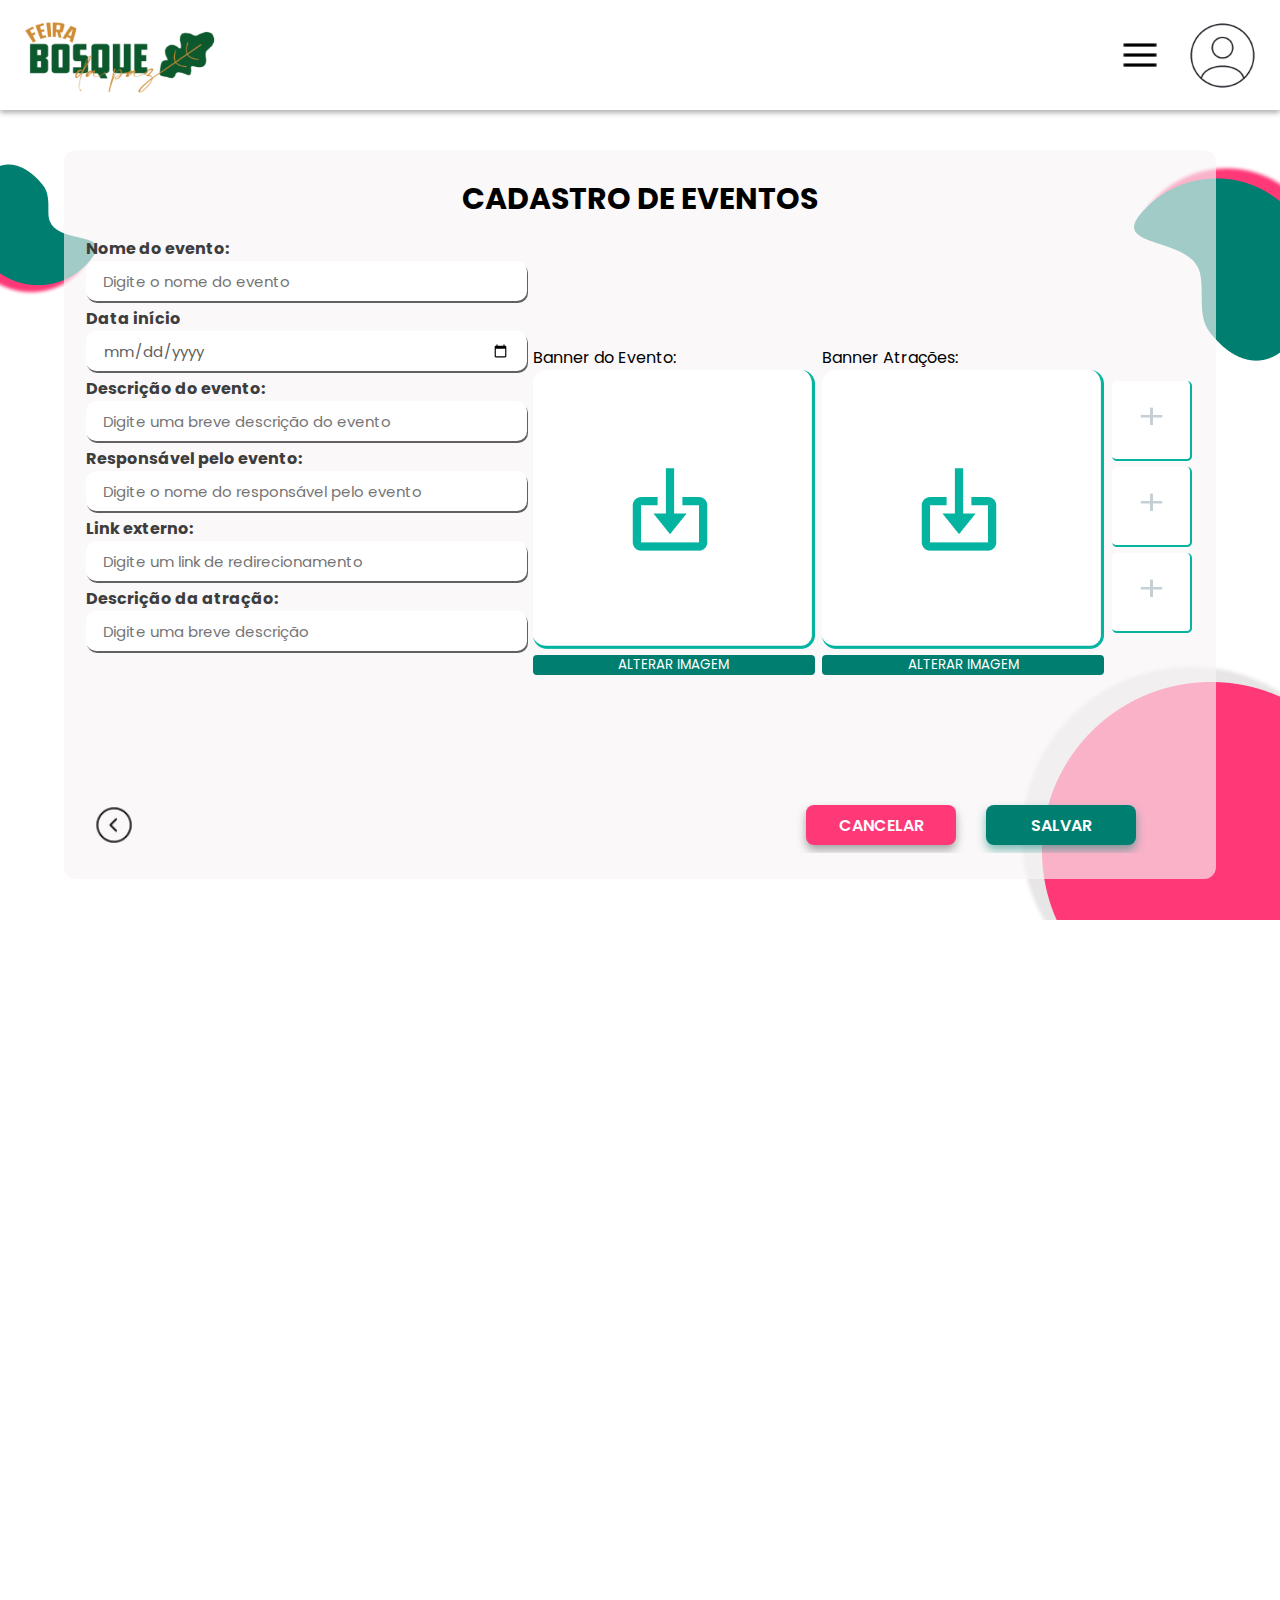
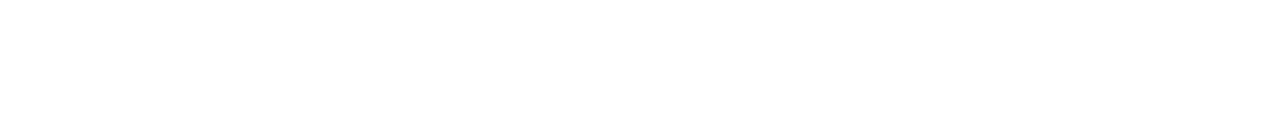
==== cadastro_eventos/Pages/cadastro-evento.html @ d84b22c8 "Atualizado 25/11" ====
<!DOCTYPE html>
<html lang="pt-br">

<head>
    <meta charset="UTF-8">
    <meta name="viewport" content="width=device-width, initial-scale=1.0">
    <title>Cadastro de Eventos</title>
    <link rel="stylesheet" href="../CSS/style-cadastro-evento.css">
</head>

<body>
    <header class="menu-adm">
        <div class="logo">
            <img src="../Images/logo.png" alt="Logo da Feira" class="img-logo">
        </div>

        <nav class="nav-bar">
            <ul class="nav-list">
                <li class="nav-item"><a href="#">Área Administrativa</a></li>
                <li class="nav-item"><a href="#">Eventos</a>
                    <ul class="submenu">
                        <li><a href="" class="item-submenu">Cadastrar Evento</a></li>
                        <li><a href="" class="item-submenu">Gerenciar Evento</a></li>
                    </ul>
                </li>
                <li class="nav-item"><a href="#">Expositores</a>
                    <ul class="submenu">
                        <li><a href="" class="item-submenu">Cadatrar Expositor</a></li>
                        <li><a href="" class="item-submenu">Cadatrar expositor kids</a></li>
                        <li><a href="" class="item-submenu">Cadatrar artista</a></li>
                    </ul>
                </li>
                <li class="nav-item"><a href="#">Carrossel</a>
                    <ul class="submenu">
                        <li><a href="" class="item-submenu">cadastrar Carrosel</a></li>
                        <li><a href="" class="item-submenu">Editar Carrosel</a></li>
                    </ul>
                </li>
                <li class="nav-item"><a href="#">Categorias</a>
                    <ul class="submenu">
                        <li><a href="" class="item-submenu">Todas Categorias</a></li>
                        <li><a href="" class="item-submenu">cadastrar Categorias</a></li>
                    </ul>
                </li>
                <li class="nav-item"><a href="#">Relatórios</a>
                    <ul class="submenu">
                        <li><a href="" class="item-submenu">relatório de usuarios</a></li>
                        <li><a href="" class="item-submenu">validação de expositores</a></li>
                        <li><a href="" class="item-submenu">relatório de expositores</a></li>
                        <li><a href="" class="item-submenu">relatório de eventos</a></li>
                    </ul>
                </li>
                <li class="nav-item"><a href="#">Parceiros</a>
                    <ul class="submenu">
                        <li><a href="" class="item-submenu">cadastrar parceiros</a></li>
                        <li><a href="" class="item-submenu">editar parceiros</a></li>
                    </ul>
                </li>
            </ul>

            <button class="btn-login"><a href="">Login</a></button>
        </nav>

        <div class="sandwich-menu" onclick="menuShow()">
            <img src="../Images/menu.png" alt="menu" class="menu">
        </div>

        <div class="login">
            <img src="../Images/login.png" alt="Botão de login" class="img-login">
        </div>
    </header>


    <main class="principal">
        <div class="box">
            <h2>CADASTRO DE EVENTOS</h2>
            <div class="form-box">
                <form action="#">
                    <div class="input-group">
                        <label>Nome do evento:</label>
                        <input type="text" name="nomedoevento" id="nomedoevento" placeholder="Digite o nome do evento"
                            required>
                    </div>
                    <div class="input-group">
                        <label>Data início</label>
                        <input type="date" id="data-inicio" name="data-inicio" value="0000/00/00">
                    </div>
                    <div class="input-group">
                        <label>Descrição do evento:</label>
                        <input type="text" name="descricaodoevento" id="descricaodoevento"
                            placeholder="Digite uma breve descrição do evento" required>
                    </div>
                    <div class="input-group">
                        <label>Responsável pelo evento:</label>
                        <input type="text" name="responsavelpeloevento" id="esponsavelpeloevento"
                            placeholder="Digite o nome do responsável pelo evento" required>
                    </div>
                    <div class="input-group">
                        <label>Link externo:</label>
                        <input type="text" name="link" id="link" placeholder="Digite um link de redirecionamento"
                            required>
                    </div>
                    <div class="input-group">
                        <label>Descrição da atração:</label>
                        <input type="text" name="descricaodaatracao" id="descricaodaatracao"
                            placeholder="Digite uma breve descrição">
                    </div>
                </form>
                <div class="bottoms-box">
                    <div class="bottoms-group">
                        <label>Banner do Evento:</label>
                        <button id="uploadevento"><img id="banner" src="../Images/Upload de imagens.png"
                                alt=""></button>
                        <button class="alterarimagem">ALTERAR IMAGEM</button>
                    </div>
                    <div class="bottoms-group">
                        <label>Banner Atrações:</label>
                        <button id="uploadatracao"><img id="banner" src="../Images/Upload de imagens.png"
                                alt=""></button>
                        <button class="alterarimagem">ALTERAR IMAGEM</button>
                    </div>
                    <div class="bottoms-group">
                        <div class="add-group">
                            <button id="add"> <img src="../Images/Group 442.png" alt=""></button>
                            <button id="add"> <img src="../Images/Group 442.png" alt=""></button>
                            <button id="add"> <img src="../Images/Group 442.png" alt=""></button>
                        </div>
                    </div>
                </div>
            </div>
            <div class="btns">
                <a href="" class="voltar">
                    <img src="../Images/btn-voltar.png" alt="Botão de voltar" class="btn-voltar">
                </a>

                <div class="btn-cancelar-salvar">
                    <button class="btn btn-cancelar">
                        <a href="">Cancelar</a>
                    </button>

                    <button class="btn btn-salvar">
                        <a href="">Salvar</a>
                </div>
            </div>
        </div>
        </div>
    </main>

    <div class="bolas-fundo">
        <img src="../Images/bola-verde1.png" alt="Bola Fundo 1" class="bola-verde1">
        <img src="../Images/bola-verde2.png" alt="Bola Fundo 2" class="bola-verde2">
        <img src="../Images/bola-rosa.png" alt="Bola Fundo 3" class="bola-rosa">
    </div>

    <script src="../JS/main.js"></script>
</body>

</html>
---- cadastro_eventos/CSS/style-cadastro-evento.css ----
@charset "UTF-8";
@import url('https://fonts.googleapis.com/css2?family=Poppins:ital,wght@0,100;0,200;0,300;0,400;0,500;0,600;0,700;0,800;0,900;1,100;1,200;1,300;1,400;1,500;1,600;1,700;1,800;1,900&display=swap');
@import url('menu-adm.css');

* {
    margin: 0;
    padding: 0;
    box-sizing: border-box;
    font-family: "Poppins", sans-serif;
}
.principal {
    width: 100vw;
    height: 90vh;
    z-index: 1;
}
.principal .box {
    width: 90%;
    height: 90%;
    background-color: rgba(248, 245, 246, 0.65);
    margin: auto;
    margin-top: 40px;
    border-radius: 12px;
    display: flex;
    flex-direction: column;
    align-items: center;
    justify-content: space-around;
    padding: 20px;
}
h2{
    font-size: 30px;
}
.bolas-fundo {
    width: 100vw;
    height: 90vh;
    position: relative;
    top: -90vh;
    z-index: -3;
}
.bolas-fundo .bola-verde1 {
    position: absolute;
    left: -40px;
    top: 6vh;
    z-index: -3;
}
.bolas-fundo .bola-verde2 {
    position: absolute;
    right: -50px;
    top: 6vh;
    z-index: -3;
}

.bolas-fundo .bola-rosa {
    position: absolute;
    right: -100px;
    bottom: -100px;
    z-index: -3;
}
.box .form-box{
    min-height: 80%;
    display: flex;
    flex-direction: row;
    align-items: center;
    /* background-color: violet; */
    justify-content: space-between;
    width: 100%;
    height: 40%;
}
.form-box form{
    height: 100%;
    width: 40%;
    display: flex;
    flex-direction: column;
    /* background-color: #007E70; */
    min-width: 360px;
    
}
.input-group{
    display: flex;
    flex-direction: column;
    height: 70px;
    padding: 2px;
}
.form-box .input-group label{
    color: #3d3d3d;
    font-weight: bold;
    display: flex;
}
.form-box .input-group input{
    width: 100%;
    height: 40px;
    background-color: white;
    border-radius: 10px;
    outline: none;
    border: 2px solid transparent;
    padding: 15px;
    font-size: 15px;
    color: #616161;
    transition: all 0.4s ease;
    box-shadow: 1px 2px 0px 0px;
}
#dia{
    width: 100px;
}
#mes{
    width: 100px;
}
#ano{
    width: 100px;
}
.form-box .input-group .modal{
    display: flex;
    padding-bottom: 7px;  
    padding-right: 2px;
    gap: 5px;
    justify-content: space-between;
    width: 100%;
    
}
.bottoms-box{
    width: 60%;
    display: flex;
    align-items: center;
    height: 100%;
    justify-content: space-around; 
}
.bottoms-box .bottoms-group{
    display: flex;
    flex-direction: column;
}

#uploadevento{
    background-color:transparent;
    border: transparent;
    cursor: pointer;
}
#uploadatracao{
    background-color: transparent;
    border: transparent; 
    cursor: pointer;
}
.add-group{
    display: flex;
    flex-direction: column;
}
.alterarimagem{
    background-color: #007E70;
    color: white;
    border: none;
    border-radius: 4px;
    cursor: pointer;
}
#add{
    background-color: transparent;
    border: transparent;
    cursor: pointer;
}

.box .btns {
    display: flex;
    flex-direction: row;
    align-items: center;
    justify-content: space-between;
    width: 100%;
    height: 8%;
    padding-right: 50px; 
}
.btns .voltar {
    height: 100%;
    padding: 10px;
    display: flex;
    align-items: center;
    justify-content: center;
}
.voltar .btn-voltar {
    width: 40px;
}
.btns .btn-cancelar-salvar {
    width: auto;
    height: 100%;
    display: flex;
    align-items: center;
    justify-content: space-around;
    gap: 30px;
    padding: 10px;
}
.btn-cancelar-salvar .btn {
    border: none;
    padding: 10px 20px;
    border-radius: 8px;
    width: 150px;
    height: 40px;
    background-color: #FF3877;
    display: flex;
    align-items: center;
    justify-content: center;
    box-shadow: 0px 5px 10px 0px rgba(0, 0, 0, 0.35);
}
.btn-cancelar-salvar .btn-salvar {
    background-color: #007E70;
    box-shadow: 0px 5px 10px 0px rgba(0, 126, 111, 0.50);
}
.btn-cancelar-salvar .btn a {
    text-decoration: none;
    color: white;
    font-weight: 600;
    font-size: 1rem;
    text-transform: uppercase;
}
@media only screen and (max-width: 950px) {
    .bottoms-box{
        flex-direction: column;
        display: flex;
        justify-content: space-evenly;
    }
    .add-group{
        display: flex;
        flex-direction: row;
        scale: 0.8;
    }
    .bottoms-group #banner{
        height: 150px;
    }
}
@media only screen and (max-width: 650px) {
    .principal .box{
        padding: 0px;
    }
    .bottoms-box{
        flex-direction: row;
        height: 60%;
        width: 100%;
        display: flex;
        justify-content: center;
        gap: 10px;
    }
    .bottom-box .bottoms-group{
        display: flex;
        flex-direction: column;
    }
    .bottoms-group #banner{
        height: 100px;
    }
    .bottoms-group label{
        font-size: 12px;
    }
    .alterarimagem{
        font-size: 12px;
        width: 100%;
    }
    .add-group{
        scale: 0.6;
        display: flex;
        flex-direction: column;   
    }
    .box .form-box{
        flex-direction: column;
        display: flex;
        width: 100%; 
        
    }
    .form-box{
        display: flex;
        
    }
    .form-box form{
        display: flex;
        align-items: center;
        flex-direction: column;
        justify-content: space-between;
        width: 100%;  
    }
    .input-group{
        display: flex;
        flex-direction: column;
        /* height: 50px; */
        /* padding: px; */
        width: 370px;
        
    }
    .form-box .input-group label{
        color: #3d3d3d;
        font-weight: bold;
        display: flex;
    }
    .form-box .input-group input{
        width: 360px;
        height: 6px;
        background-color: white;
        border-radius: 5px;
        padding: 10px;
        border: 2px solid transparent;
        font-size: 15px;
        color: #616161;
        box-shadow: 1px 2px 0px 0px;
    }
    .form-box .input-group .modal{
        display: flex;
        width: 98%;
    }
    h2{
        font-size: 20px;
    }
    .box .btns{
        display: flex;
        flex-direction: row;
        padding-right: 0px;
        
    }
    .btns .btn-cancelar-salvar{
        display: flex;
        justify-content: space-between;
        gap: 10%;
        
    }
    .btn-cancelar-salvar{
        scale: 0.8;
    }
    .btn-cancelar-salvar .btn {
        border: none;
        padding: 10px 20px;
        padding: 0px;
    }
}
@media only screen and (max-width: 410px){
    .input-group{
        scale: 0.9; 
    }
    .form-box form{
        display: flex;
        align-items: center;
        flex-direction: column;
        width: 100%;
        padding-left: 20px;
    }
    .form-box .input-group input{
        width: 340px;
        padding-bottom: 8px;
    }
    .form-box .input-group .modal{
        display: flex;
        width: 93%;
    }
}
@media only screen and (max-height: 650px){
    .principal .box{
        width: 90%;
        height: 80%;
    }
    .box .form-box{
        flex-direction: row;
        display: flex;
        width: 100%; 
    }
    .form-box{
        display: flex;
    }
    .form-box form{
        display: flex;
        align-items: center;
        flex-direction: column;
        justify-content: space-between;
    }
    .input-group{
        display: flex;
        flex-direction: column;
        width: 370px;
    }
    .form-box .input-group label{
        color: #3d3d3d;
        font-weight: bold;
        display: flex;
    }
    .form-box .input-group input{
        width: 360px;
        height: 6px;
        background-color: white;
        border-radius: 5px;
        padding: 10px;
        border: 2px solid transparent;
        font-size: 15px;
        color: #616161;
        box-shadow: 1px 2px 0px 0px;
    }
    .form-box .input-group .modal{
        display: flex;
        width: 98%;
    }
    .bottoms-group #banner{
        height: 150px;
    }
    .add-group{
        scale: 0.8;
    }
}
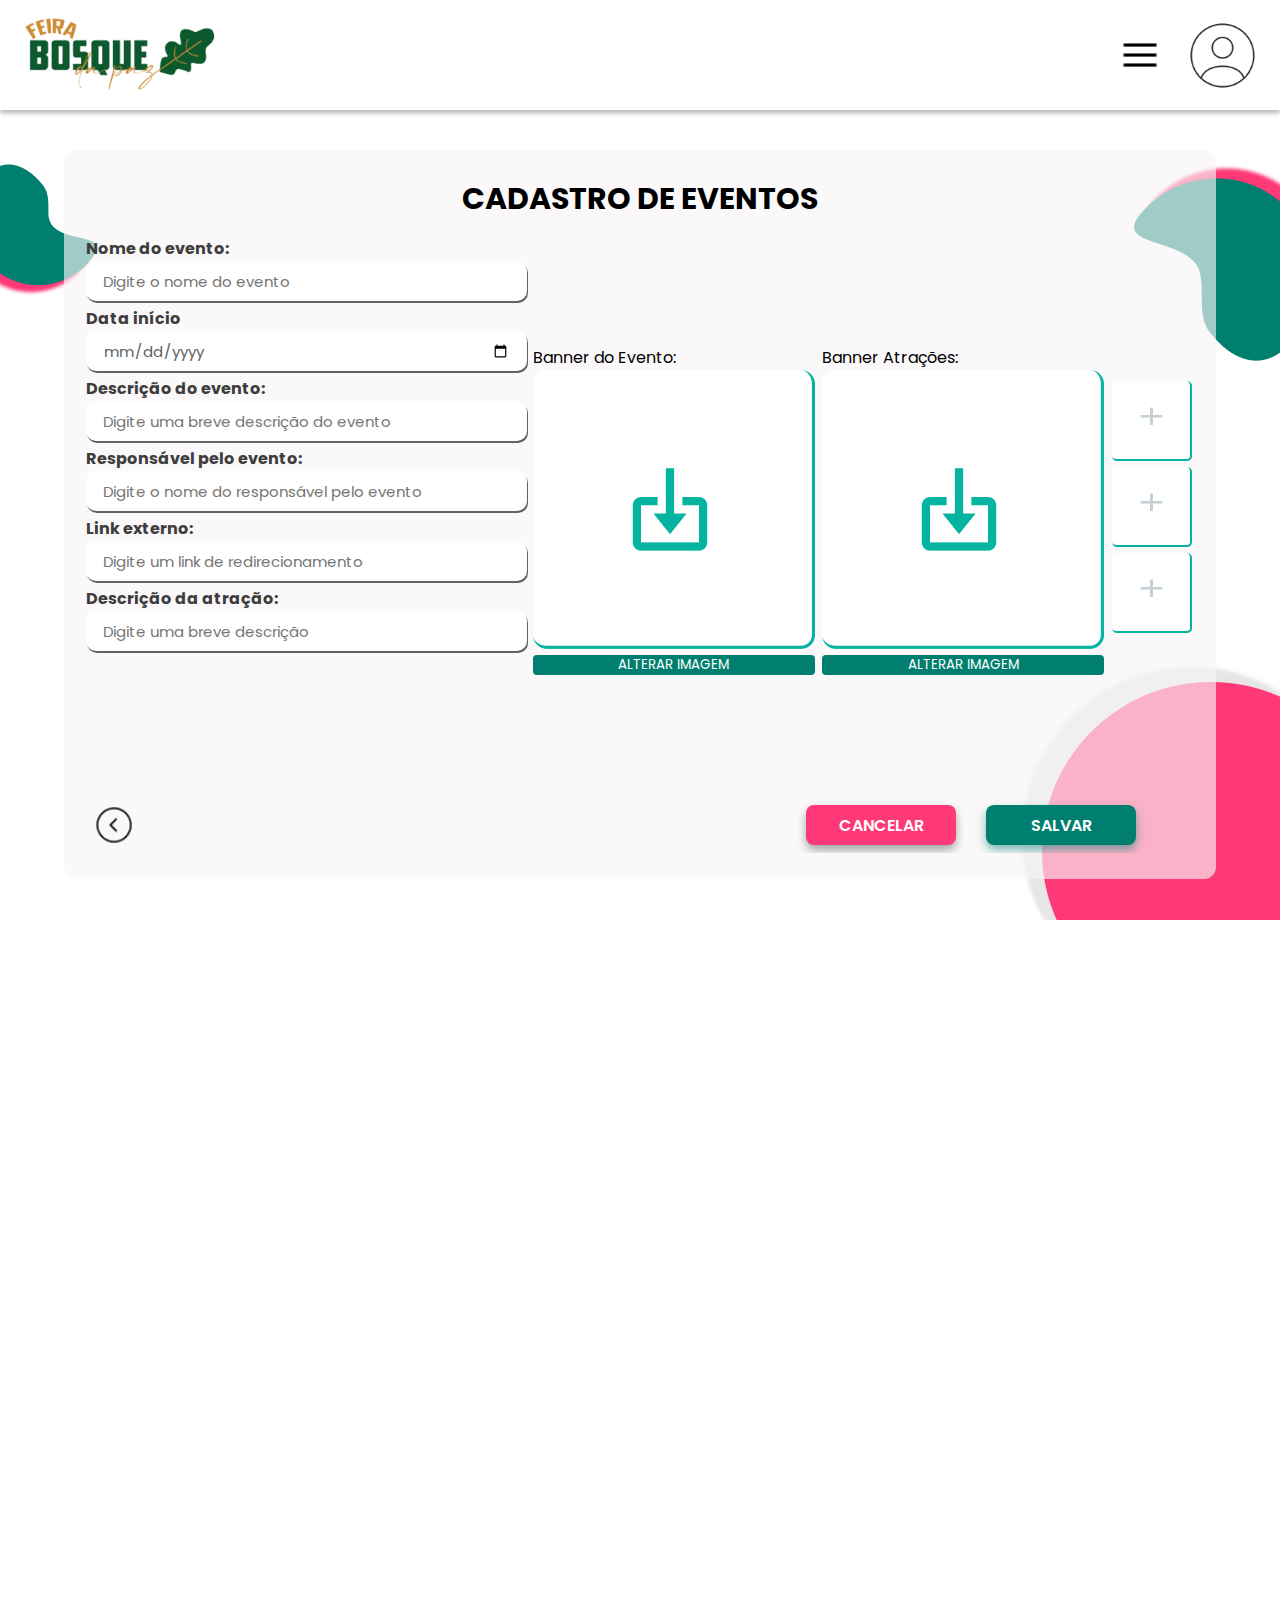
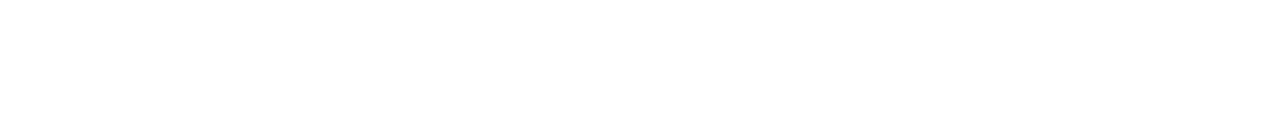
==== commit 0464e644: "Atualizado 17:30" ====
--- a/cadastro_eventos/Pages/cadastro-evento.html
+++ b/cadastro_eventos/Pages/cadastro-evento.html
@@ -11,7 +11,7 @@
 <body>
     <header class="menu-adm">
         <div class="logo">
-            <img src="../Images/logo.png" alt="Logo da Feira" class="img-logo">
+            <a href=""><img src="../Images/logo.png" alt="Logo da Feira" class="img-logo"></a>
         </div>
 
         <nav class="nav-bar">
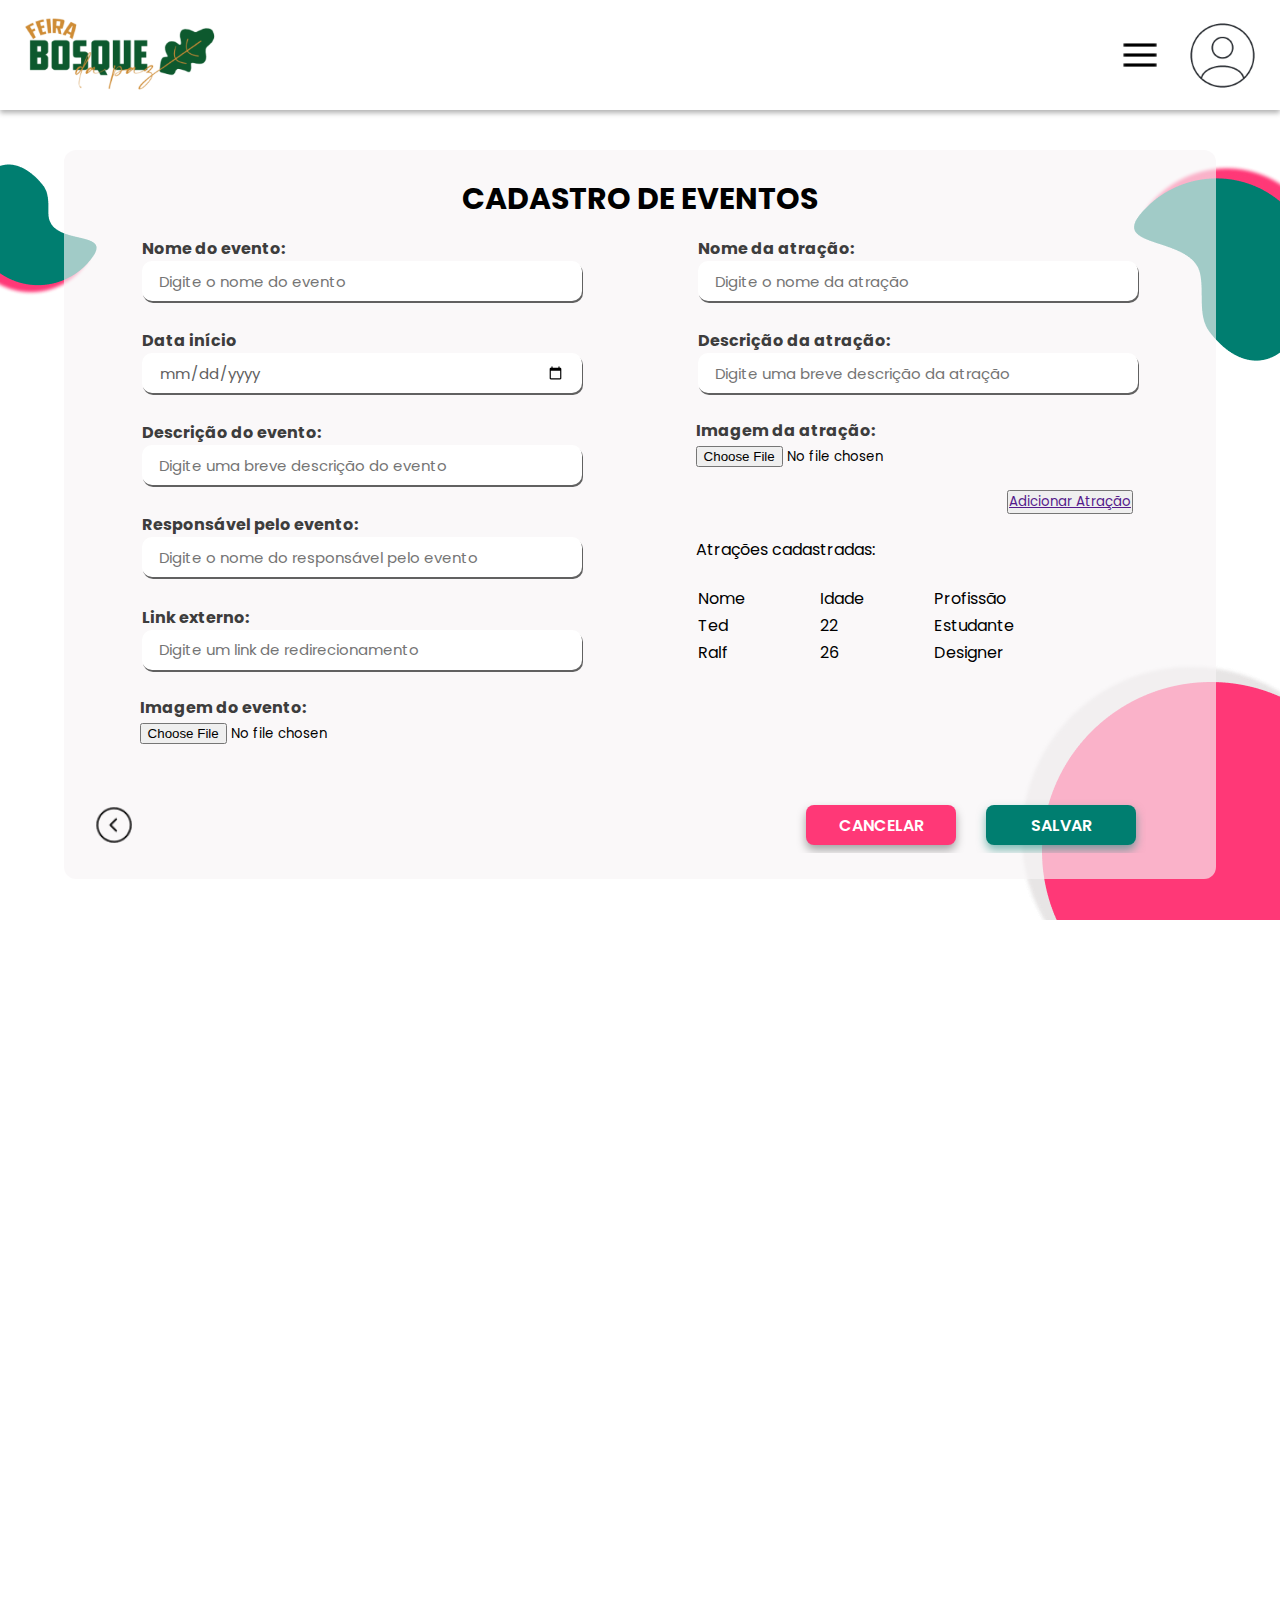
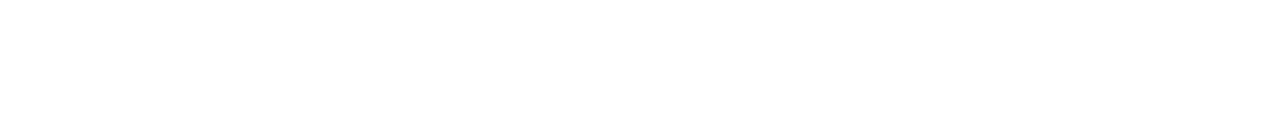
==== commit 54c30f74: "atualizado 04/12" ====
--- a/cadastro_eventos/Pages/cadastro-evento.html
+++ b/cadastro_eventos/Pages/cadastro-evento.html
@@ -76,37 +76,85 @@
             <h2>CADASTRO DE EVENTOS</h2>
             <div class="form-box">
                 <form action="#">
-                    <div class="input-group">
-                        <label>Nome do evento:</label>
-                        <input type="text" name="nomedoevento" id="nomedoevento" placeholder="Digite o nome do evento"
-                            required>
-                    </div>
-                    <div class="input-group">
-                        <label>Data início</label>
-                        <input type="date" id="data-inicio" name="data-inicio" value="0000/00/00">
-                    </div>
-                    <div class="input-group">
-                        <label>Descrição do evento:</label>
-                        <input type="text" name="descricaodoevento" id="descricaodoevento"
-                            placeholder="Digite uma breve descrição do evento" required>
-                    </div>
-                    <div class="input-group">
-                        <label>Responsável pelo evento:</label>
-                        <input type="text" name="responsavelpeloevento" id="esponsavelpeloevento"
-                            placeholder="Digite o nome do responsável pelo evento" required>
-                    </div>
-                    <div class="input-group">
-                        <label>Link externo:</label>
-                        <input type="text" name="link" id="link" placeholder="Digite um link de redirecionamento"
-                            required>
-                    </div>
-                    <div class="input-group">
-                        <label>Descrição da atração:</label>
-                        <input type="text" name="descricaodaatracao" id="descricaodaatracao"
-                            placeholder="Digite uma breve descrição">
+                    <div id="form1">
+                        <div class="input-group">
+                            <label>Nome do evento:</label>
+                            <input type="text" name="nomedoevento" id="nomedoevento" placeholder="Digite o nome do evento"
+                                required>
+                        </div>
+                        <div class="input-group">
+                            <label>Data início</label>
+                            <input type="date" id="data-inicio" name="data-inicio" value="0000/00/00">
+                        </div>
+                        <div class="input-group">
+                            <label>Descrição do evento:</label>
+                            <input type="text" name="descricaodoevento" id="descricaodoevento"
+                                placeholder="Digite uma breve descrição do evento" required>
+                        </div>
+                        <div class="input-group">
+                            <label>Responsável pelo evento:</label>
+                            <input type="text" name="responsavelpeloevento" id="esponsavelpeloevento"
+                                placeholder="Digite o nome do responsável pelo evento" required>
+                        </div>
+                        <div class="input-group">
+                            <label>Link externo:</label>
+                            <input type="text" name="link" id="link" placeholder="Digite um link de redirecionamento"
+                                required>
+                        </div>
+                        <div class="input-group-file">
+                            <label>Imagem do evento:</label>
+                            <input type="file" name="file" id="file"
+                                required>
+                        </div>
+                    </div>
+                    <div id="form2">
+
+                        <div class="input-group">
+                            <label>Nome da atração:</label>
+                            <input type="text" name="descricaodaatracao" id="descricaodaatracao"
+                                placeholder="Digite o nome da atração">
+                        </div>
+                        <div class="input-group">
+                            <label>Descrição da atração:</label>
+                            <input type="text" name="descricaodaatracao" id="descricaodaatracao"
+                                placeholder="Digite uma breve descrição da atração">
+                        </div>
+                        <div class="input-group-file">
+                            <label>Imagem da atração:</label>
+                            <input type="file" name="file" id="file"
+                                required>
+                        </div>
+                        <div class="btn-add">
+                            <button class="btn btn-salvar">
+                                <a href="">Adicionar Atração</a>
+                        </div>
+                        <label>Atrações cadastradas:</label>
+                        <table>
+                            <tr>
+                                <td>Nome</td>
+                                <td>Idade</td>
+                                <td>Profissão</td>
+                            </tr>
+                            
+                            <tr>
+                                <td>Ted</td>
+                                <td>22</td>
+                                <td>Estudante</td>
+                            </tr>
+
+                            <tr>
+                                <td>Ralf</td>
+                                <td>26</td>
+                                <td>Designer</td>
+                            </tr>
+                        </table>
+
+                        
+                        
+                        
                     </div>
                 </form>
-                <div class="bottoms-box">
+                <!-- <div class="bottoms-box">
                     <div class="bottoms-group">
                         <label>Banner do Evento:</label>
                         <button id="uploadevento"><img id="banner" src="../Images/Upload de imagens.png"
@@ -126,7 +174,7 @@
                             <button id="add"> <img src="../Images/Group 442.png" alt=""></button>
                         </div>
                     </div>
-                </div>
+                </div> -->
             </div>
             <div class="btns">
                 <a href="" class="voltar">
--- a/cadastro_eventos/CSS/style-cadastro-evento.css
+++ b/cadastro_eventos/CSS/style-cadastro-evento.css
@@ -25,6 +25,7 @@
     align-items: center;
     justify-content: space-around;
     padding: 20px;
+    /* background-color: aqua; */
 }
 h2{
     font-size: 30px;
@@ -55,6 +56,10 @@
     bottom: -100px;
     z-index: -3;
 }
+.box{
+    /* background-color: #007E70; */
+
+}
 .box .form-box{
     min-height: 80%;
     display: flex;
@@ -67,12 +72,32 @@
 }
 .form-box form{
     height: 100%;
-    width: 40%;
-    display: flex;
-    flex-direction: column;
+    width: 100%;
+    display: flex;
+    flex-direction: row;
+    justify-content: space-around;
     /* background-color: #007E70; */
     min-width: 360px;
     
+    
+}
+#form1{
+    /* background-color: chartreuse; */
+    width: 40%;
+    display: flex;
+    flex-direction: column;
+    gap: 4%;
+    justify-content: baseline;
+    
+    
+}
+#form2{
+    /* background-color: blueviolet; */
+    width: 40%;
+    display: flex;
+    flex-direction: column;
+    gap: 4%;
+    justify-content: baseline;
 }
 .input-group{
     display: flex;
@@ -81,6 +106,11 @@
     padding: 2px;
 }
 .form-box .input-group label{
+    color: #3d3d3d;
+    font-weight: bold;
+    display: flex;
+}
+.form-box .input-group-file label{
     color: #3d3d3d;
     font-weight: bold;
     display: flex;
@@ -98,6 +128,14 @@
     transition: all 0.4s ease;
     box-shadow: 1px 2px 0px 0px;
 }
+#file{
+    width: 100%;
+}
+.btn-add{
+    display: flex;
+    margin-left: 70%;
+}
+
 #dia{
     width: 100px;
 }
@@ -261,13 +299,15 @@
     .form-box{
         display: flex;
         
+        
     }
     .form-box form{
         display: flex;
         align-items: center;
         flex-direction: column;
         justify-content: space-between;
-        width: 100%;  
+        width: 100%;
+        gap: 6px;
     }
     .input-group{
         display: flex;
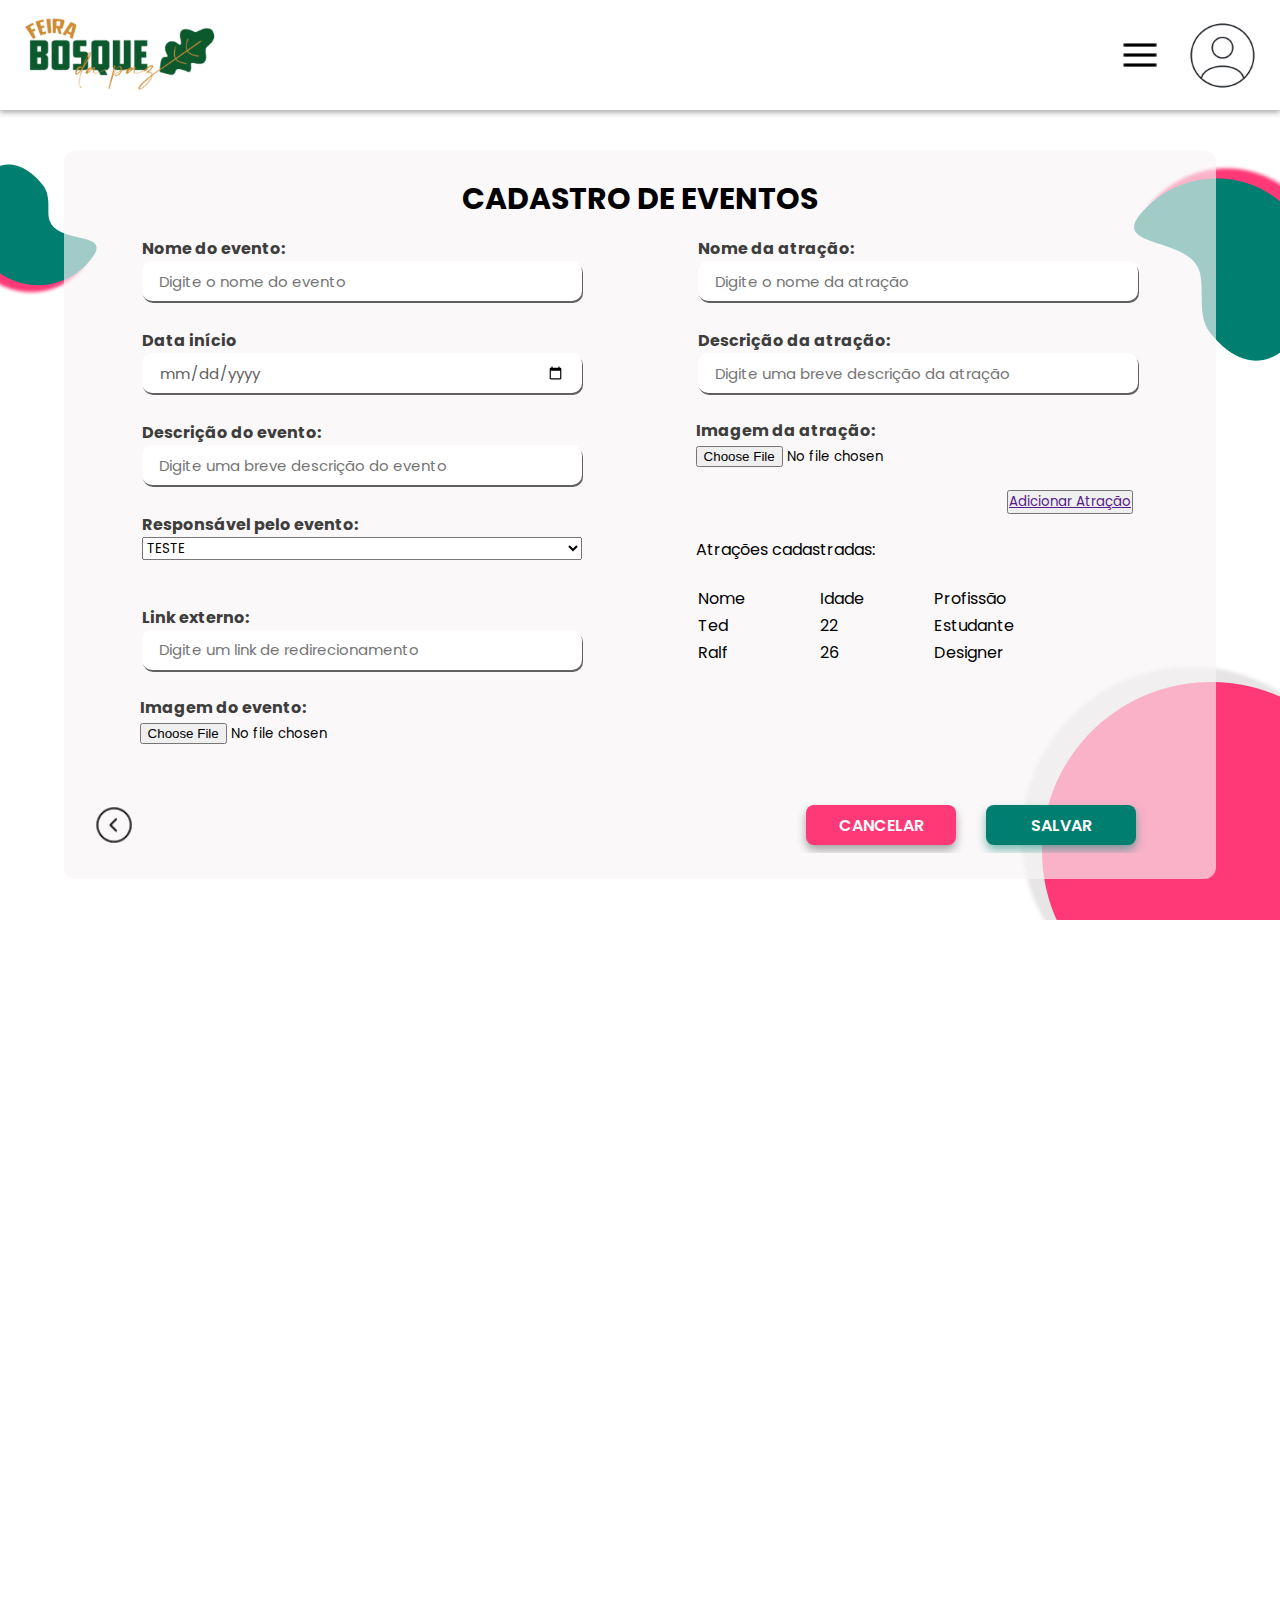
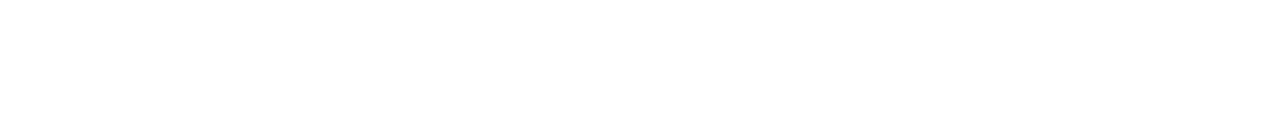
==== commit d1b334ad: "Atualizado 05/12" ====
--- a/cadastro_eventos/Pages/cadastro-evento.html
+++ b/cadastro_eventos/Pages/cadastro-evento.html
@@ -93,8 +93,13 @@
                         </div>
                         <div class="input-group">
                             <label>Responsável pelo evento:</label>
-                            <input type="text" name="responsavelpeloevento" id="esponsavelpeloevento"
-                                placeholder="Digite o nome do responsável pelo evento" required>
+                            <select name="plataforma" required="required">
+                                <option value="">TESTE</option>
+                                <option value="xbox">**************************</option>
+                                <option value="ps5">***************************</option>
+                                <option value="nsw">***************************</option>
+                                <option value="pcg">***************************</option>
+                            </select>
                         </div>
                         <div class="input-group">
                             <label>Link externo:</label>
--- a/cadastro_eventos/CSS/style-cadastro-evento.css
+++ b/cadastro_eventos/CSS/style-cadastro-evento.css
@@ -128,6 +128,19 @@
     transition: all 0.4s ease;
     box-shadow: 1px 2px 0px 0px;
 }
+/* .form-box .input-group select{
+    width: 100%;
+    height: 40px;
+    /* background-color: white; */
+    border-radius: 10px;
+    outline: none;
+    border: 2px solid transparent;
+    padding: 15px;
+    font-size: 15px;
+    color: #616161;
+    transition: all 0.4s ease;
+    box-shadow: 1px 2px 0px 0px;
+} */
 #file{
     width: 100%;
 }
@@ -298,6 +311,7 @@
     }
     .form-box{
         display: flex;
+        background-color: #FF3877;
         
         
     }
@@ -314,8 +328,106 @@
         flex-direction: column;
         /* height: 50px; */
         /* padding: px; */
+        width: 100%;
+        background-color:#007E70;
+        
+    }
+    .form-box .input-group label{
+        color: #3d3d3d;
+        font-weight: bold;
+        display: flex;
+    }
+    .form-box .input-group input{
+        width: 100%;
+        height: 6px;
+        background-color: white;
+        border-radius: 5px;
+        padding: 10px;
+        border: 2px solid transparent;
+        font-size: 15px;
+        color: #616161;
+        box-shadow: 1px 2px 0px 0px;
+
+    }
+    .form-box .input-group .modal{
+        display: flex;
+        width: 98%;
+    }
+    #form1{
+        display: flex;
+        width: 100%;
+    }
+    #form2{
+        display: flex;
+        width: 100%;
+    }
+    h2{
+        font-size: 20px;
+    }
+    .box .btns{
+        display: flex;
+        flex-direction: row;
+        padding-right: 0px;
+        
+    }
+    .btns .btn-cancelar-salvar{
+        display: flex;
+        justify-content: space-between;
+        gap: 10%;
+        
+    }
+    .btn-cancelar-salvar{
+        scale: 0.8;
+    }
+    .btn-cancelar-salvar .btn {
+        border: none;
+        padding: 10px 20px;
+        padding: 0px;
+    }
+}
+@media only screen and (max-width: 410px){
+    .input-group{
+        scale: 0.9; 
+    }
+    .form-box form{
+        display: flex;
+        align-items: center;
+        flex-direction: column;
+        width: 100%;
+        padding-left: 20px;
+    }
+    .form-box .input-group input{
+        width: 340px;
+        padding-bottom: 8px;
+    }
+    .form-box .input-group .modal{
+        display: flex;
+        width: 93%;
+    }
+}
+@media only screen and (max-height: 650px){
+    .principal .box{
+        width: 90%;
+        height: 80%;
+    }
+    .box .form-box{
+        flex-direction: row;
+        display: flex;
+        width: 100%; 
+    }
+    .form-box{
+        display: flex;
+    }
+    .form-box form{
+        display: flex;
+        align-items: center;
+        flex-direction: column;
+        justify-content: space-between;
+    }
+    .input-group{
+        display: flex;
+        flex-direction: column;
         width: 370px;
-        
     }
     .form-box .input-group label{
         color: #3d3d3d;
@@ -337,94 +449,6 @@
         display: flex;
         width: 98%;
     }
-    h2{
-        font-size: 20px;
-    }
-    .box .btns{
-        display: flex;
-        flex-direction: row;
-        padding-right: 0px;
-        
-    }
-    .btns .btn-cancelar-salvar{
-        display: flex;
-        justify-content: space-between;
-        gap: 10%;
-        
-    }
-    .btn-cancelar-salvar{
-        scale: 0.8;
-    }
-    .btn-cancelar-salvar .btn {
-        border: none;
-        padding: 10px 20px;
-        padding: 0px;
-    }
-}
-@media only screen and (max-width: 410px){
-    .input-group{
-        scale: 0.9; 
-    }
-    .form-box form{
-        display: flex;
-        align-items: center;
-        flex-direction: column;
-        width: 100%;
-        padding-left: 20px;
-    }
-    .form-box .input-group input{
-        width: 340px;
-        padding-bottom: 8px;
-    }
-    .form-box .input-group .modal{
-        display: flex;
-        width: 93%;
-    }
-}
-@media only screen and (max-height: 650px){
-    .principal .box{
-        width: 90%;
-        height: 80%;
-    }
-    .box .form-box{
-        flex-direction: row;
-        display: flex;
-        width: 100%; 
-    }
-    .form-box{
-        display: flex;
-    }
-    .form-box form{
-        display: flex;
-        align-items: center;
-        flex-direction: column;
-        justify-content: space-between;
-    }
-    .input-group{
-        display: flex;
-        flex-direction: column;
-        width: 370px;
-    }
-    .form-box .input-group label{
-        color: #3d3d3d;
-        font-weight: bold;
-        display: flex;
-    }
-    .form-box .input-group input{
-        width: 360px;
-        height: 6px;
-        background-color: white;
-        border-radius: 5px;
-        padding: 10px;
-        border: 2px solid transparent;
-        font-size: 15px;
-        color: #616161;
-        box-shadow: 1px 2px 0px 0px;
-    }
-    .form-box .input-group .modal{
-        display: flex;
-        width: 98%;
-    }
     .bottoms-group #banner{
         height: 150px;
     }
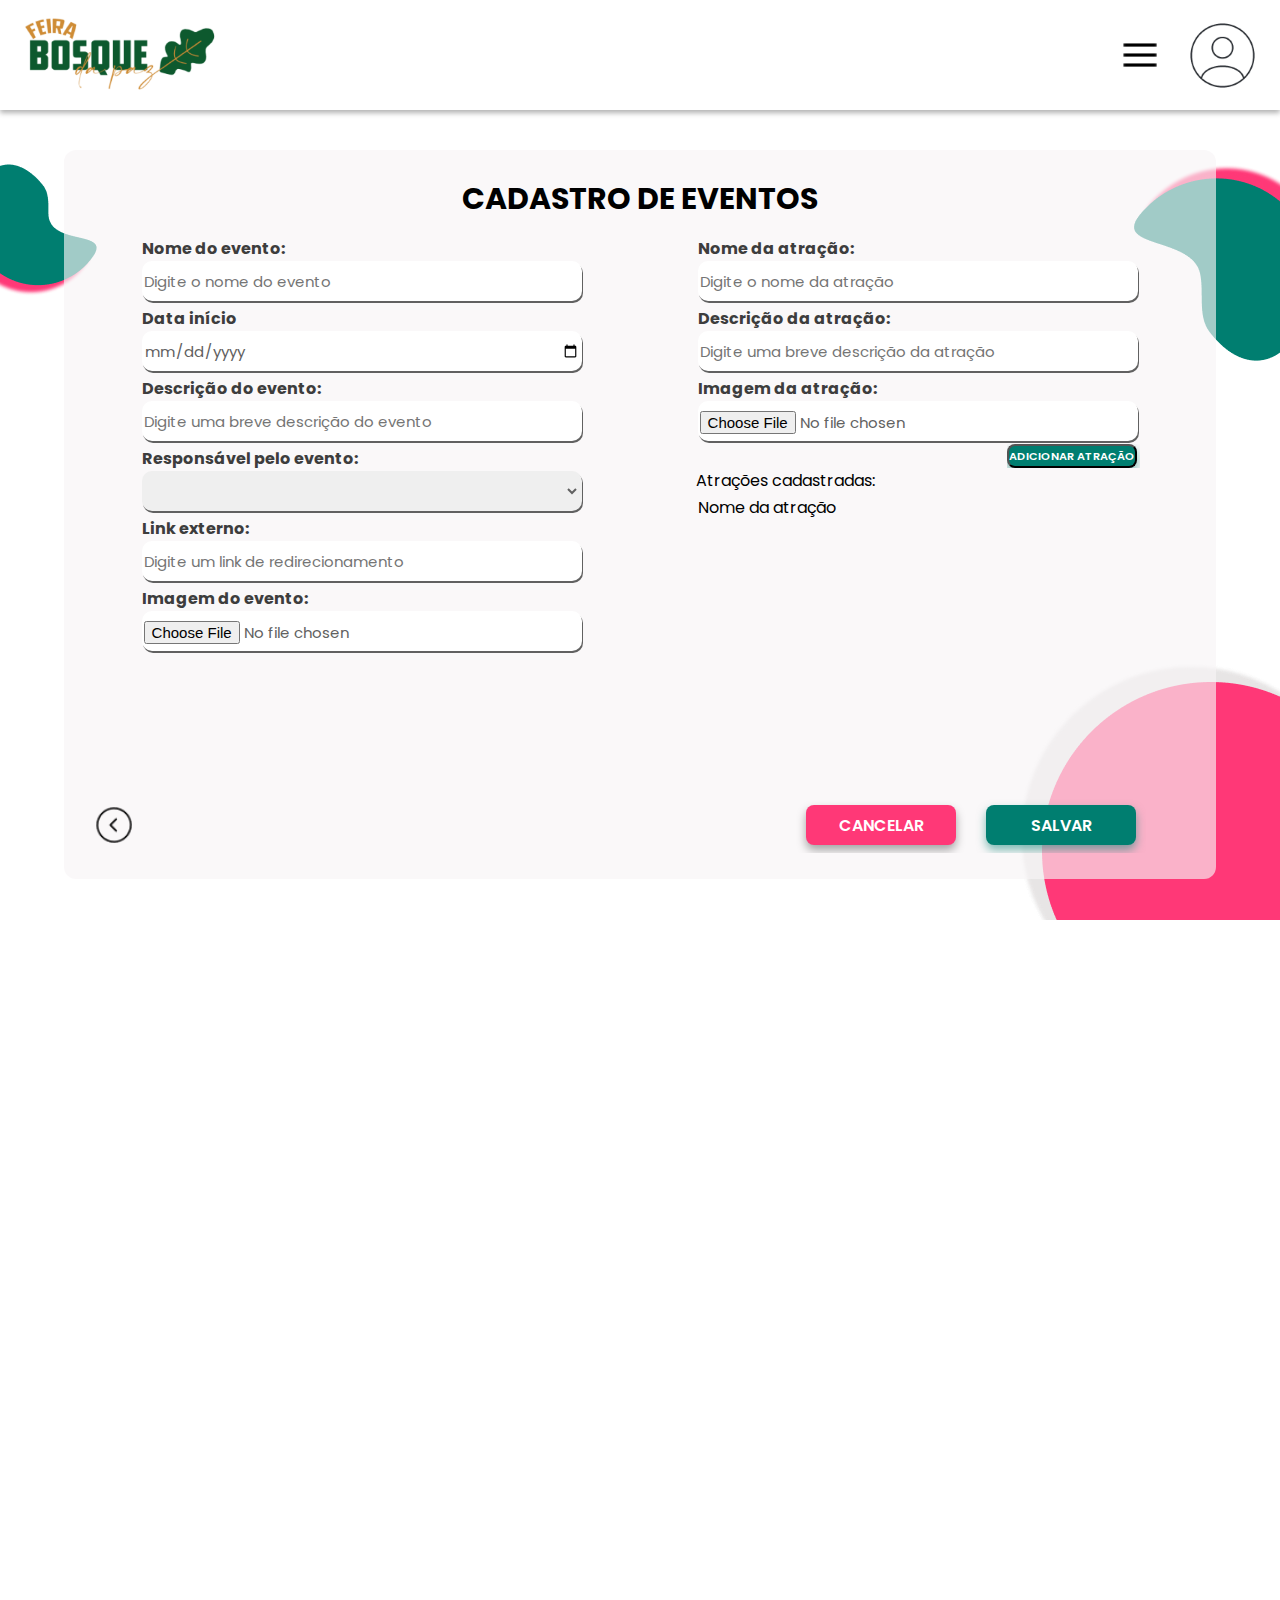
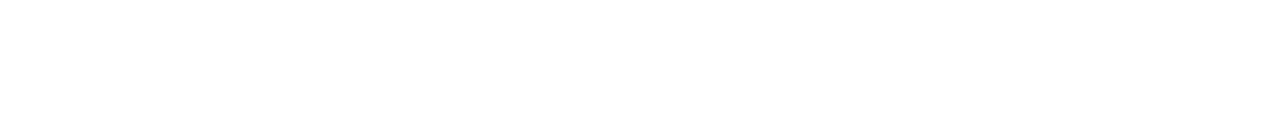
==== commit eb713ea2: "Atualizado 09/12" ====
--- a/cadastro_eventos/Pages/cadastro-evento.html
+++ b/cadastro_eventos/Pages/cadastro-evento.html
@@ -106,7 +106,7 @@
                             <input type="text" name="link" id="link" placeholder="Digite um link de redirecionamento"
                                 required>
                         </div>
-                        <div class="input-group-file">
+                        <div class="input-group">
                             <label>Imagem do evento:</label>
                             <input type="file" name="file" id="file"
                                 required>
@@ -124,34 +124,22 @@
                             <input type="text" name="descricaodaatracao" id="descricaodaatracao"
                                 placeholder="Digite uma breve descrição da atração">
                         </div>
-                        <div class="input-group-file">
+                        <div class="input-group">
                             <label>Imagem da atração:</label>
                             <input type="file" name="file" id="file"
                                 required>
                         </div>
                         <div class="btn-add">
-                            <button class="btn btn-salvar">
+                            <button class="btn-atracao">
                                 <a href="">Adicionar Atração</a>
                         </div>
                         <label>Atrações cadastradas:</label>
                         <table>
                             <tr>
-                                <td>Nome</td>
-                                <td>Idade</td>
-                                <td>Profissão</td>
-                            </tr>
-                            
-                            <tr>
-                                <td>Ted</td>
-                                <td>22</td>
-                                <td>Estudante</td>
+                                <td>Nome da atração</td>
+                                
                             </tr>
 
-                            <tr>
-                                <td>Ralf</td>
-                                <td>26</td>
-                                <td>Designer</td>
-                            </tr>
                         </table>
 
                         
--- a/cadastro_eventos/CSS/style-cadastro-evento.css
+++ b/cadastro_eventos/CSS/style-cadastro-evento.css
@@ -86,7 +86,7 @@
     width: 40%;
     display: flex;
     flex-direction: column;
-    gap: 4%;
+    /* gap: 4%; */
     justify-content: baseline;
     
     
@@ -96,7 +96,7 @@
     width: 40%;
     display: flex;
     flex-direction: column;
-    gap: 4%;
+    /* gap: 4%; */
     justify-content: baseline;
 }
 .input-group{
@@ -122,13 +122,13 @@
     border-radius: 10px;
     outline: none;
     border: 2px solid transparent;
-    padding: 15px;
+    /* padding: 15px; */
     font-size: 15px;
     color: #616161;
     transition: all 0.4s ease;
     box-shadow: 1px 2px 0px 0px;
 }
-/* .form-box .input-group select{
+.form-box .input-group select{
     width: 100%;
     height: 40px;
     /* background-color: white; */
@@ -140,13 +140,29 @@
     color: #616161;
     transition: all 0.4s ease;
     box-shadow: 1px 2px 0px 0px;
-} */
-#file{
-    width: 100%;
+}
+.input-group #file{
+    /* background-color: coral; */
+    display: flex;
+    padding-top: 8px;
+    width: 100%;
+    
 }
 .btn-add{
     display: flex;
     margin-left: 70%;
+}
+.btn-atracao {
+    background-color: #007E70;
+    box-shadow: 0px 5px 10px 0px rgba(0, 126, 111, 0.50);
+    border-radius:8px ;
+}
+.btn-atracao a{
+    text-decoration: none;
+    color: white;
+    font-weight: 600;
+    font-size: 0.7rem;
+    text-transform: uppercase;
 }
 
 #dia{
@@ -205,6 +221,8 @@
     border: transparent;
     cursor: pointer;
 }
+
+
 
 .box .btns {
     display: flex;
@@ -312,24 +330,31 @@
     .form-box{
         display: flex;
         background-color: #FF3877;
+            
+    }
+    .form-box form{
+        display: flex;
+        align-items: center;
+        flex-direction: column;
+        justify-content: space-between;
+        width: 100%;
+        /* gap: 6px; */
+    }
+    .input-group{
+        display: flex;
+        flex-direction: column;
+        /* height: 50px; */
+        padding: 0px;
+        width: 100%;
+        background-color:#007E70;
         
-        
-    }
-    .form-box form{
-        display: flex;
-        align-items: center;
-        flex-direction: column;
-        justify-content: space-between;
-        width: 100%;
-        gap: 6px;
-    }
-    .input-group{
-        display: flex;
-        flex-direction: column;
-        /* height: 50px; */
-        /* padding: px; */
-        width: 100%;
-        background-color:#007E70;
+    }
+    .input-group #file{
+        /* background-color: coral; */
+        display: flex;
+        padding-top: 0px;
+        width: 100%;
+        height: 28px;
         
     }
     .form-box .input-group label{
@@ -349,6 +374,18 @@
         box-shadow: 1px 2px 0px 0px;
 
     }
+    .form-box .input-group select{
+        width: 100%;
+        height: 6px;
+        background-color: white;
+        border-radius: 5px;
+        padding: 10px;
+        border: 2px solid transparent;
+        font-size: 15px;
+        color: #616161;
+        box-shadow: 1px 2px 0px 0px;
+    }
+    
     .form-box .input-group .modal{
         display: flex;
         width: 98%;
@@ -393,17 +430,13 @@
         display: flex;
         align-items: center;
         flex-direction: column;
-        width: 100%;
-        padding-left: 20px;
+        width: 90%;
     }
     .form-box .input-group input{
-        width: 340px;
-        padding-bottom: 8px;
-    }
-    .form-box .input-group .modal{
-        display: flex;
-        width: 93%;
-    }
+        width: 100%;
+        /* padding-bottom: 8px; */
+    }
+    
 }
 @media only screen and (max-height: 650px){
     .principal .box{
@@ -429,6 +462,7 @@
         flex-direction: column;
         width: 370px;
     }
+    
     .form-box .input-group label{
         color: #3d3d3d;
         font-weight: bold;
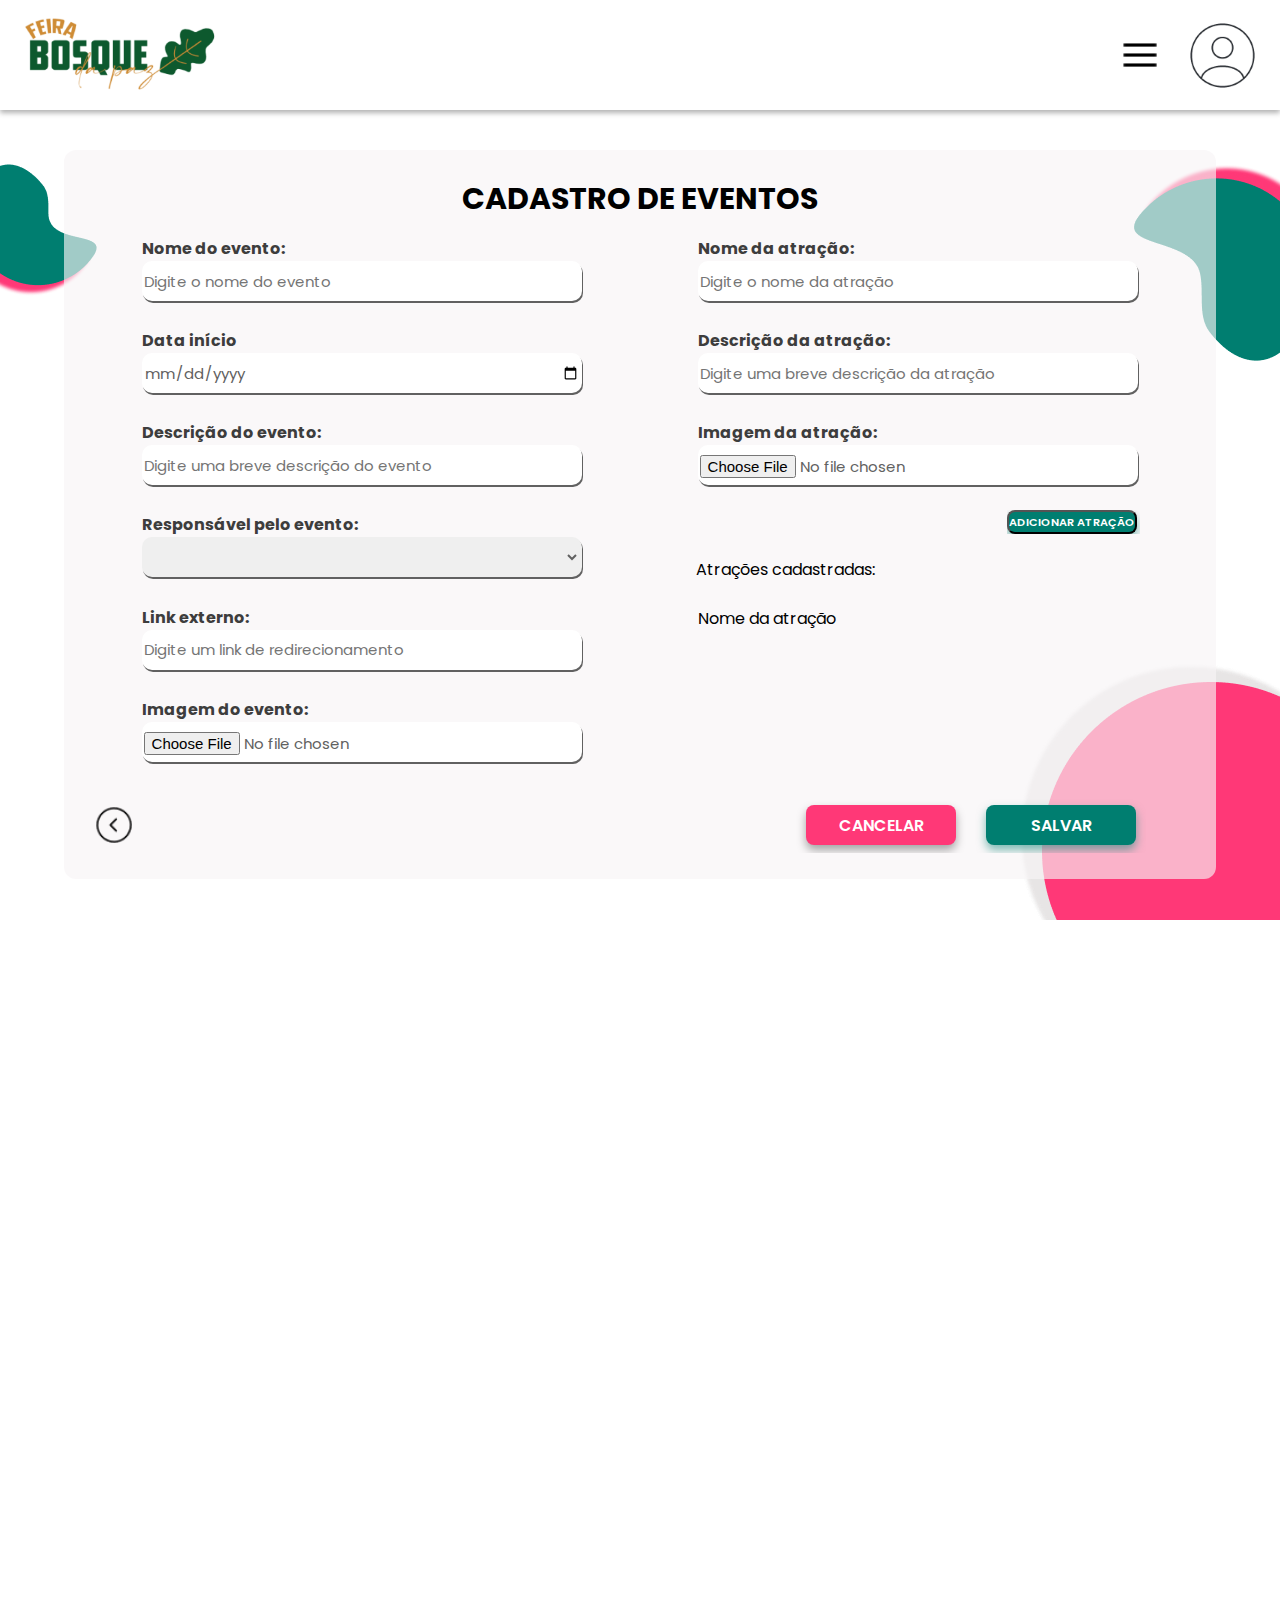
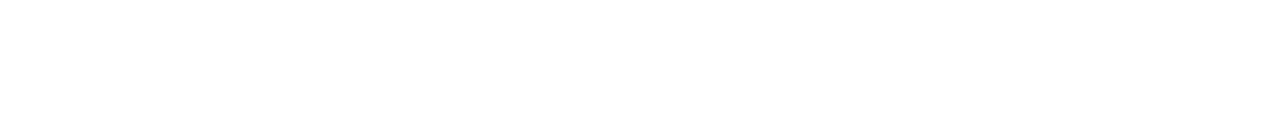
==== commit 05b4354a: "Atualização final" ====
--- a/cadastro_eventos/Pages/cadastro-evento.html
+++ b/cadastro_eventos/Pages/cadastro-evento.html
@@ -133,7 +133,7 @@
                             <button class="btn-atracao">
                                 <a href="">Adicionar Atração</a>
                         </div>
-                        <label>Atrações cadastradas:</label>
+                        <label id = "tabela">Atrações cadastradas:</label>
                         <table>
                             <tr>
                                 <td>Nome da atração</td>
--- a/cadastro_eventos/CSS/style-cadastro-evento.css
+++ b/cadastro_eventos/CSS/style-cadastro-evento.css
@@ -86,7 +86,7 @@
     width: 40%;
     display: flex;
     flex-direction: column;
-    /* gap: 4%; */
+    gap: 4%;
     justify-content: baseline;
     
     
@@ -96,7 +96,7 @@
     width: 40%;
     display: flex;
     flex-direction: column;
-    /* gap: 4%; */
+    gap: 4%;
     justify-content: baseline;
 }
 .input-group{
@@ -329,7 +329,7 @@
     }
     .form-box{
         display: flex;
-        background-color: #FF3877;
+        
             
     }
     .form-box form{
@@ -345,8 +345,7 @@
         flex-direction: column;
         /* height: 50px; */
         padding: 0px;
-        width: 100%;
-        background-color:#007E70;
+        width: 99%;
         
     }
     .input-group #file{
@@ -354,7 +353,7 @@
         display: flex;
         padding-top: 0px;
         width: 100%;
-        height: 28px;
+        height: 50%;
         
     }
     .form-box .input-group label{
@@ -393,10 +392,18 @@
     #form1{
         display: flex;
         width: 100%;
+        gap: 0px;
     }
     #form2{
         display: flex;
         width: 100%;
+        gap: 0px;
+    }
+    #tabela {
+        margin-left: 10%;
+    }
+    table{
+        margin-left: 10%;
     }
     h2{
         font-size: 20px;
@@ -436,58 +443,28 @@
         width: 100%;
         /* padding-bottom: 8px; */
     }
-    
-}
-@media only screen and (max-height: 650px){
-    .principal .box{
-        width: 90%;
-        height: 80%;
-    }
-    .box .form-box{
-        flex-direction: row;
-        display: flex;
-        width: 100%; 
-    }
-    .form-box{
-        display: flex;
-    }
-    .form-box form{
-        display: flex;
-        align-items: center;
-        flex-direction: column;
-        justify-content: space-between;
-    }
+    .btn-add{
+        margin-right: 20px;
+    }
+    
+}
+@media only screen and (max-height: 670px){
     .input-group{
-        display: flex;
-        flex-direction: column;
-        width: 370px;
-    }
-    
-    .form-box .input-group label{
-        color: #3d3d3d;
-        font-weight: bold;
-        display: flex;
-    }
-    .form-box .input-group input{
-        width: 360px;
-        height: 6px;
-        background-color: white;
-        border-radius: 5px;
-        padding: 10px;
-        border: 2px solid transparent;
-        font-size: 15px;
-        color: #616161;
-        box-shadow: 1px 2px 0px 0px;
-    }
-    .form-box .input-group .modal{
-        display: flex;
-        width: 98%;
-    }
-    .bottoms-group #banner{
-        height: 150px;
-    }
-    .add-group{
-        scale: 0.8;
-    }
-}
-
+        font-size: 0.7rem;
+        
+    }
+    .btn-add{
+        margin-right: 20px;
+    }
+    #tabela{
+        font-size: 0.8rem;
+        margin-top: 0px;
+        overflow: visible;
+    }
+    table{
+        font-size: 0.8rem;
+        padding-top: 0px;
+    }
+    
+}
+
